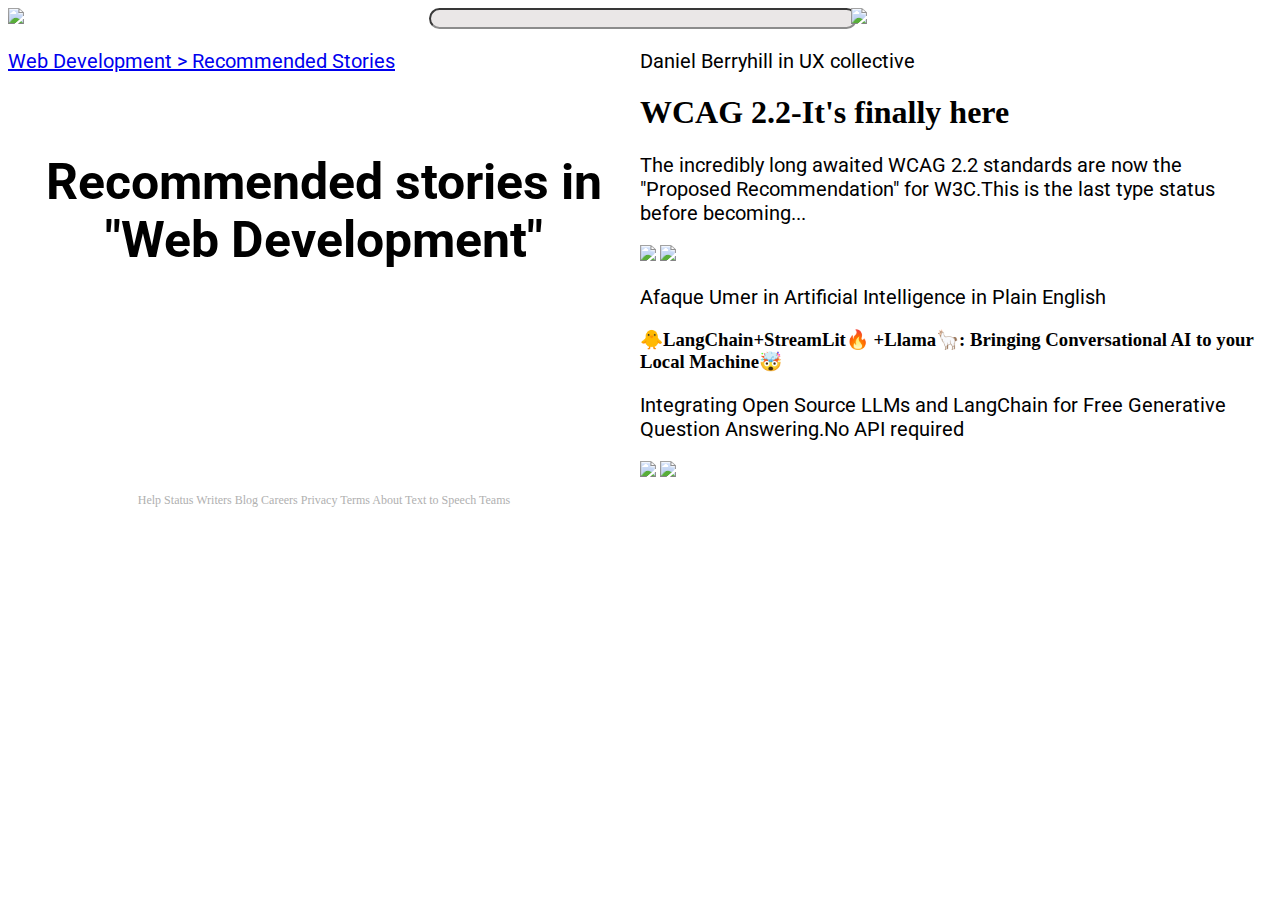
==== index.html @ 6a24b7b2 "Update index.html" ====
<!DOCTYPE html>
<html lang="en">
<head>
    <meta charset="UTF-8">
    <meta name="viewport" content="width=device-width, initial-scale=1.0">
    <link rel="Stylesheet" href="./index.css">
</head>
<body>
    <div class="grid-container-top">
        <div> <img src="C:\Users\parij\OneDrive\Pictures\Screenshots\Screenshot 2023-09-17 124909.png"></div>
     <div><form action="">
         
             <label for="search_medium"></label>
             <input type="text" id="search_medium" required>
     </form></div>
     <div ><a href="#"  on-click="return-false"><img class:right src="https://drive.google.com/drive/folders/1vo_i_GE2lbWA_iG0R5MquH3_Y3ToJpfT"></a>
    </div>
    </div>
    <div class="flex-container">
        <div class="flex-item-left"><p class="grid-item1"><a href="#" on-click="return-false"> Web Development  ></a><a href="#" on-click="return-false"> Recommended Stories</a></p>
        <p class="grid-item3">Recommended stories in "Web Development"</p>
            <br>
            <br>
            <br>
            <br>
            <br>
            <br>
            <br>
            <br>
            <br>
            <p class="grid-item1-2"> Help Status Writers Blog Careers Privacy Terms About Text to Speech Teams</p>  
        </div>
        <div class="flex-item-right"><p class="grid-item2">Daniel Berryhill in UX collective</p>
        
            <h1>WCAG 2.2-It's finally here</h1>
            <p class="grid-item2">The incredibly long awaited WCAG 2.2 standards are now the "Proposed Recommendation" for W3C.This is the last type status before becoming... </p>
         
            <a href="#" on-click="return-false">  <img src="C:\Users\parij\OneDrive\Pictures\Screenshots\Screenshot 2023-09-18 160239.png"></a>
    
    <img src="C:\Users\parij\OneDrive\Pictures\Screenshots\Screenshot 2023-09-18 160134.png">
    <br>
    
    <p class="grid-item2">Afaque Umer in Artificial Intelligence in Plain English</p> 
        <h3>🐥LangChain+StreamLit🔥 +Llama🦙: Bringing Conversational AI to your Local Machine🤯</h3>
        <p class="grid-item2">Integrating Open Source LLMs and LangChain for Free Generative Question Answering.No API required</p>
        
        <a href="#" on-click="return-false"> <img src="C:\Users\parij\OneDrive\Pictures\Screenshots\Screenshot 2023-09-18 221055.png"></a>
        <img src="C:\Users\parij\OneDrive\Pictures\Screenshots\Screenshot 2023-09-18 222058.png">
  </div>
      </div>
    
</body>
</html>
---- index.css ----
@import url('https://fonts.googleapis.com/css2?family=Nunito:ital,wght@1,300&family=Poppins:ital,wght@0,100;0,200;0,300;1,100;1,300&family=Roboto:wght@100&display=swap');
.grid-container-top{
    display:grid;
    grid-template-columns: repeat(3, 1fr);
    grid-row-gap: 0px;
    grid-column-gap: 0px;}
    input[type=text] {
        width:100%;
        
        background-color: rgb(234, 231, 231);
        background-image: url('C:\Users\parij\OneDrive\Pictures\Desktop\p\assignment1.1.png');
       
        background-repeat:inherit;
        padding-left: 0px;
        border-radius: 25px;
        border-color: #8c8c8c;
    }
    .flex-container {
        display: flex;
        flex-wrap: wrap;
        flex-direction: row;
      }
      
      .flex-item-left {
        flex: 50%;
      }
      
      .flex-item-right {
        flex: 50%;
      }
      
    .grid-container{
        display:grid;
    grid-template-columns:(3,1fr);
    }
    .grid-item1{
       
        font-size:20px;
        font-family:'Roboto', sans-serif;
    }
    .grid-item2{
        font-size:20px;
        font-family:'Roboto', sans-serif;
    }
    .grid-item3{
        margin-top:5rem;
        font-size:50px;
        color:rgb(0, 0, 0);
        text-align:center;
        font-weight:bold;
        font-family:'Roboto', sans-serif;
        
    }
    .grid-item1-2{
        font-size:12px;
        color:#b0b0b0;
        text-align:center;}
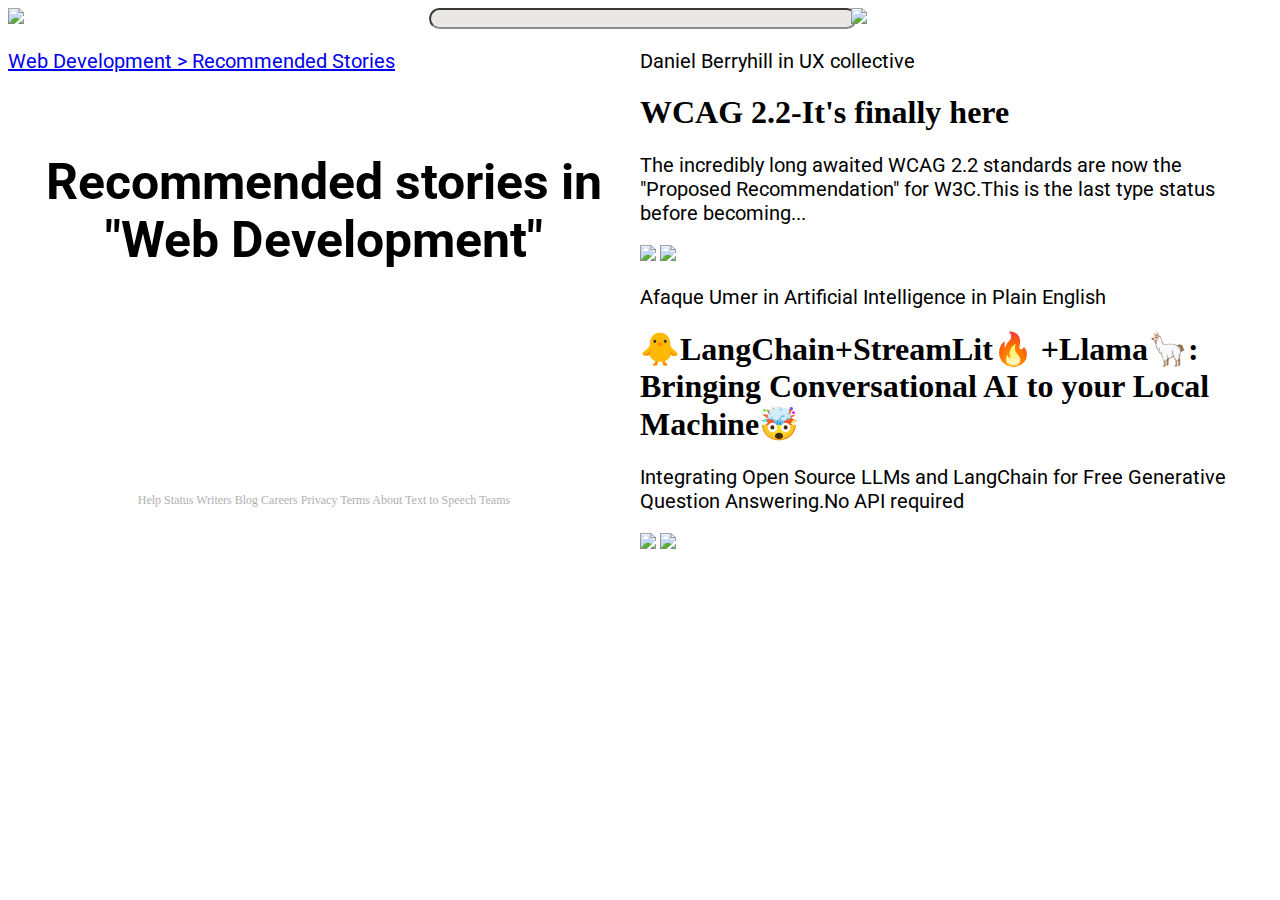
==== commit 52652549: "Update index.html" ====
--- a/index.html
+++ b/index.html
@@ -7,18 +7,18 @@
 </head>
 <body>
     <div class="grid-container-top">
-        <div> <img src="C:\Users\parij\OneDrive\Pictures\Screenshots\Screenshot 2023-09-17 124909.png"></div>
+        <div> <img src="https://photos.google.com/photo/AF1QipNTseb8XMQne8UC-IjhqFbcabG7avxQiEzVqpqT"></div>
      <div><form action="">
          
              <label for="search_medium"></label>
              <input type="text" id="search_medium" required>
      </form></div>
-     <div ><a href="#"  on-click="return-false"><img class:right src="https://drive.google.com/drive/folders/1vo_i_GE2lbWA_iG0R5MquH3_Y3ToJpfT"></a>
+     <div ><a href="#"  on-click="return-false"><img class:right src="https://drive.google.com/file/d/1Y6G75k0AYFt5CUssIQoIO244yCwoXGID/view?usp=drive_link"></a>
     </div>
     </div>
     <div class="flex-container">
         <div class="flex-item-left"><p class="grid-item1"><a href="#" on-click="return-false"> Web Development  ></a><a href="#" on-click="return-false"> Recommended Stories</a></p>
-        <p class="grid-item3">Recommended stories in "Web Development"</p>
+        <p class="grid-item3"><emp>Recommended stories in "Web Development"</emp></p>
             <br>
             <br>
             <br>
@@ -41,7 +41,7 @@
     <br>
     
     <p class="grid-item2">Afaque Umer in Artificial Intelligence in Plain English</p> 
-        <h3>🐥LangChain+StreamLit🔥 +Llama🦙: Bringing Conversational AI to your Local Machine🤯</h3>
+        <h1>🐥LangChain+StreamLit🔥 +Llama🦙: Bringing Conversational AI to your Local Machine🤯</h1>
         <p class="grid-item2">Integrating Open Source LLMs and LangChain for Free Generative Question Answering.No API required</p>
         
         <a href="#" on-click="return-false"> <img src="C:\Users\parij\OneDrive\Pictures\Screenshots\Screenshot 2023-09-18 221055.png"></a>
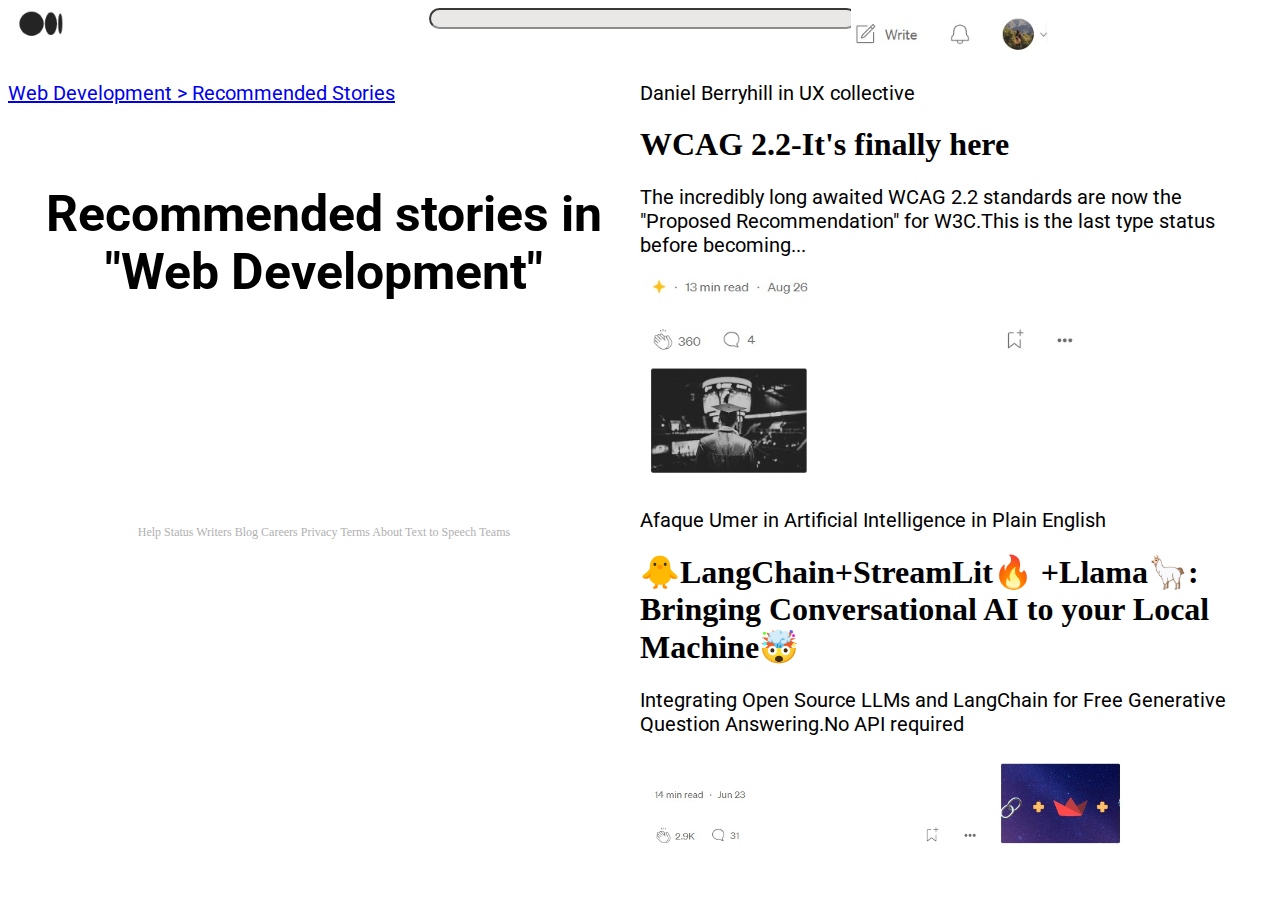
==== commit e1651f5b: "Update index.html" ====
--- a/index.html
+++ b/index.html
@@ -7,13 +7,13 @@
 </head>
 <body>
     <div class="grid-container-top">
-        <div> <img src="https://photos.google.com/photo/AF1QipNTseb8XMQne8UC-IjhqFbcabG7avxQiEzVqpqT"></div>
+        <div> <img src="Screenshot 2023-09-17 124909.png"></div>
      <div><form action="">
          
              <label for="search_medium"></label>
              <input type="text" id="search_medium" required>
      </form></div>
-     <div ><a href="#"  on-click="return-false"><img class:right src="https://drive.google.com/file/d/1Y6G75k0AYFt5CUssIQoIO244yCwoXGID/view?usp=drive_link"></a>
+     <div ><a href="#"  on-click="return-false"><img class:right src="Screenshot 2023-09-18 152207.png"></a>
     </div>
     </div>
     <div class="flex-container">
@@ -35,17 +35,17 @@
             <h1>WCAG 2.2-It's finally here</h1>
             <p class="grid-item2">The incredibly long awaited WCAG 2.2 standards are now the "Proposed Recommendation" for W3C.This is the last type status before becoming... </p>
          
-            <a href="#" on-click="return-false">  <img src="C:\Users\parij\OneDrive\Pictures\Screenshots\Screenshot 2023-09-18 160239.png"></a>
+            <a href="#" on-click="return-false">  <img src="Screenshot 2023-09-18 160239.png"></a>
     
-    <img src="C:\Users\parij\OneDrive\Pictures\Screenshots\Screenshot 2023-09-18 160134.png">
+    <img src="Screenshot 2023-09-18 160134.png">
     <br>
     
     <p class="grid-item2">Afaque Umer in Artificial Intelligence in Plain English</p> 
         <h1>🐥LangChain+StreamLit🔥 +Llama🦙: Bringing Conversational AI to your Local Machine🤯</h1>
         <p class="grid-item2">Integrating Open Source LLMs and LangChain for Free Generative Question Answering.No API required</p>
         
-        <a href="#" on-click="return-false"> <img src="C:\Users\parij\OneDrive\Pictures\Screenshots\Screenshot 2023-09-18 221055.png"></a>
-        <img src="C:\Users\parij\OneDrive\Pictures\Screenshots\Screenshot 2023-09-18 222058.png">
+        <a href="#" on-click="return-false"> <img src="Screenshot 2023-09-18 221055.png"></a>
+        <img src="Screenshot 2023-09-18 222058.png">
   </div>
       </div>
     
